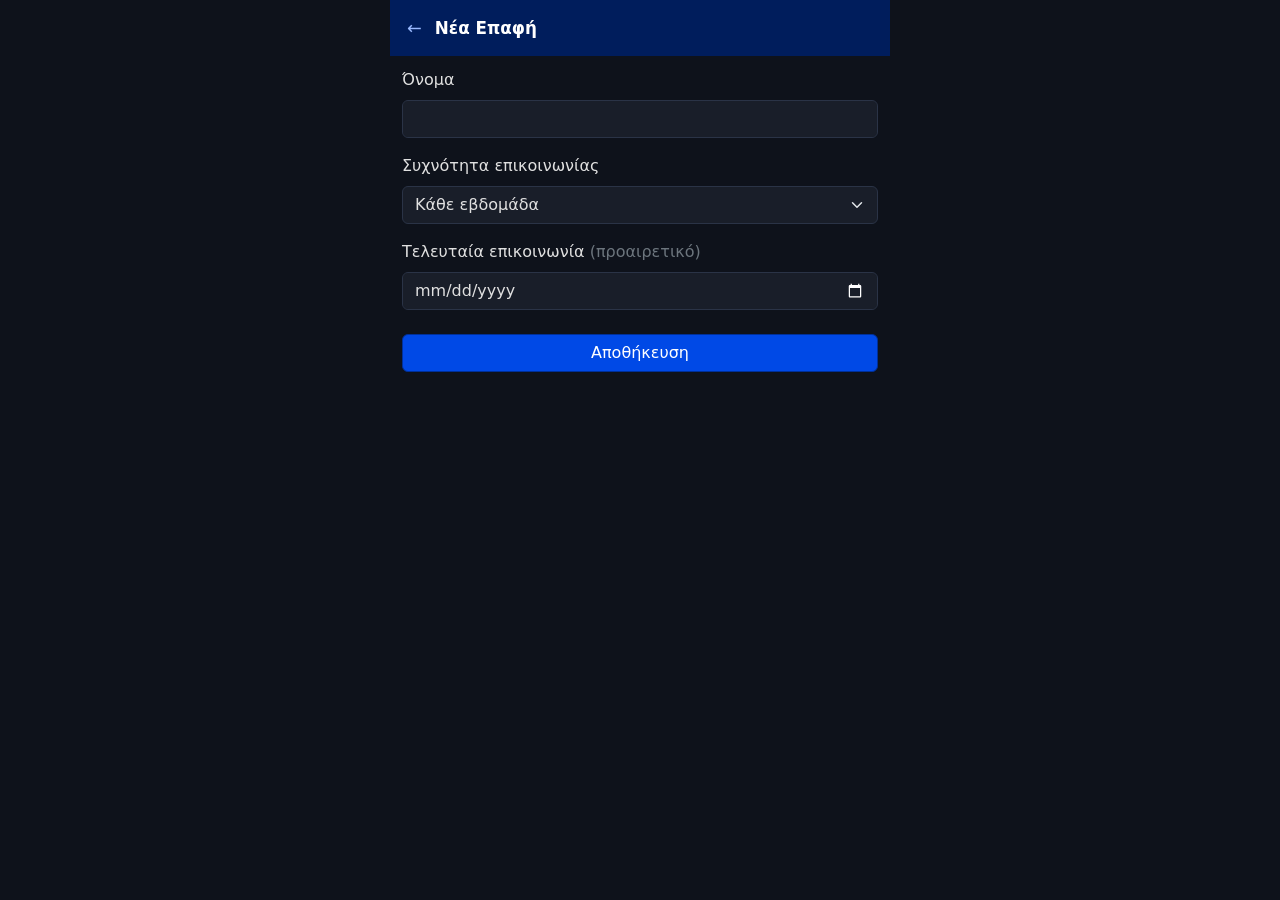
==== public/app/add-connection.html @ b29d00c0 "1.0 - Working app" ====
<!DOCTYPE html>
<html lang="el">
<head>
    <meta charset="utf-8">
    <meta name="viewport" content="width=device-width,initial-scale=1,shrink-to-fit=no">
    <title>Νέα Επαφή – Hearth</title>
    <link rel="icon" href="../favicon.ico">
    <meta name="theme-color" content="#0049e5">

    <link rel="stylesheet" href="../css/style.css">

    <script defer src="../js/Q.js"></script>
    <script defer src="../js/connection.js"></script>
    <script defer src="../js/network.js"></script>
    <script defer src="../js/add-connection.js"></script>
</head>

<body data-bs-theme="dark">

    <header class="page-header">
        <a href="../index.html" class="btn btn-link">←</a>
        <h1>Νέα Επαφή</h1>
    </header>

    <main class="main-content">
        <form id="add-form" novalidate>

            <div class="mb-3">
                <label for="name" class="form-label">Όνομα</label>
                <input type="text" class="form-control" id="name" autocomplete="off" required>
            </div>

            <div class="mb-3">
                <label for="frequency" class="form-label">Συχνότητα επικοινωνίας</label>
                <select class="form-select" id="frequency" required>
                    <option value="3">Κάθε 3 μέρες</option>
                    <option value="7" selected>Κάθε εβδομάδα</option>
                    <option value="14">Κάθε 2 εβδομάδες</option>
                    <option value="30">Κάθε μήνα</option>
                    <option value="60">Κάθε 2 μήνες</option>
                    <option value="90">Κάθε 3 μήνες</option>
                    <option value="180">Κάθε 6 μήνες</option>
                    <option value="365">Κάθε χρόνο</option>
                </select>
            </div>

            <div class="mb-4">
                <label for="last-communication" class="form-label">
                    Τελευταία επικοινωνία
                    <span class="text-secondary fw-normal">(προαιρετικό)</span>
                </label>
                <input type="date" class="form-control" id="last-communication">
            </div>

            <div class="d-grid">
                <button type="submit" class="btn btn-primary">Αποθήκευση</button>
            </div>

        </form>
    </main>

</body>
</html>
---- public/css/style.css ----
/* ============================================
   CSS LAYERS ORGANIZATION
   ============================================ */


   /* Declare layer order */
   @layer reset, framework, tokens, base, components, utilities;

   /* Import framework first (must be at the top) */
   @import url('https://cdn.jsdelivr.net/npm/bootstrap@5.3.8/dist/css/bootstrap.min.css') layer(framework);


/* ============================================
   LAYER: RESET
   ============================================ */

@layer reset {
    /* Prevent all non-defined custom elements from displaying */
    *:not(:defined) {
        display: none;
    }

    /* View transition between pages */
    @view-transition {
        navigation: auto;
    }
}

/* ============================================
   LAYER: TOKENS
   ============================================ */

@layer tokens {
    :root, [data-bs-theme=dark] {
        /* Brand colours */
        --color-primary:        hsl(221, 100%, 45%);
        --color-primary-dark:   hsl(221, 100%, 30%);
        --color-primary-light:  hsl(221, 100%, 60%);
        --color-accent:         hsl(32, 100%, 41%);
        --color-accent-hover:   hsl(36,  100%, 43%);

        /* Surface / background */
        --bs-body-bg:           hsl(221, 30%, 8%);
        --color-card-bg:        hsl(221, 25%, 13%);
        --color-header-bg:      hsl(221, 100%, 18%);

        /* Text */
        --bs-body-color:        hsl(0, 0%, 88%);
        --bs-heading-color:     hsl(0, 0%, 97%);
        --color-body-muted:     hsl(221, 20%, 55%);

        /* Borders */
        --border-color:         hsl(221, 25%, 22%);
        --bs-border-color:      hsl(221, 25%, 22%);

        /* Bootstrap overrides */
        --bs-primary:           var(--color-primary);
        --bs-primary-rgb:       0, 73, 229;
        --bs-link-color:        var(--color-primary-light);
        --bs-link-hover-color:  var(--color-primary-light);
    }
}

/* ============================================
   LAYER: BASE
   ============================================ */

@layer base {
    body {
        color-scheme: dark;
        background-color: var(--bs-body-bg);
        color: var(--bs-body-color);
        /* Mobile-first centered layout */
        max-width: 500px;
        margin-inline: auto;
        min-height: 100dvh;
        position: relative;
    }

    h1, h2, h3, h4, h5 {
        color: var(--bs-heading-color);
    }

    p {
        color: var(--bs-body-color);
        margin-bottom: revert;
    }

    .btn {
        font-weight: 500;
    }

    .btn-primary {
        background-color: var(--color-primary);
        border-color: var(--color-primary-dark);
        color: white;
        &:hover, &:focus {
            background-color: var(--color-primary-dark);
            border-color: var(--color-primary-dark);
            color: white;
        }
    }

    .btn-danger {
        color: white;
        background-color: hsl(348, 90%, 38%);
        border-color: hsl(348, 90%, 28%);
        &:hover {
            background-color: hsl(348, 90%, 32%);
        }
    }

    .form-control, .form-select {
        background-color: var(--color-card-bg);
        border-color: var(--border-color);
        color: var(--bs-body-color);
        &:focus {
            background-color: var(--color-card-bg);
            border-color: var(--color-primary);
            color: var(--bs-body-color);
            box-shadow: 0 0 0 0.2rem hsla(221, 100%, 45%, 0.25);
        }
    }

    /* Scrollbars */
    ::-webkit-scrollbar { width: 8px; height: 8px; }
    ::-webkit-scrollbar-track { background: hsl(221, 25%, 10%); }
    ::-webkit-scrollbar-thumb { background-color: hsl(221, 25%, 30%); border-radius: 4px; }
    ::-webkit-scrollbar-thumb:hover { background-color: hsl(221, 25%, 40%); }
    * { scrollbar-width: thin; scrollbar-color: hsl(221, 25%, 30%) hsl(221, 25%, 10%); }
}

/* ============================================
   LAYER: COMPONENTS
   ============================================ */

@layer components {

    /* ── App header (dashboard) ── */
    .app-header {
        display: flex;
        align-items: center;
        gap: 0.75rem;
        padding: 0.6rem 1rem;
        background-color: var(--color-header-bg);
        position: sticky;
        top: 0;
        z-index: 100;
    }

    .app-logo {
        width: 30px;
        height: 30px;
        object-fit: contain;
    }

    .app-title {
        font-size: 1.2rem;
        font-weight: 700;
        color: white;
        flex: 1;
        letter-spacing: 0.02em;
    }

    /* ── Page header (app/* pages) ── */
    .page-header {
        display: flex;
        align-items: center;
        gap: 0.5rem;
        padding: 0.5rem 0.75rem;
        background-color: var(--color-header-bg);
        position: sticky;
        top: 0;
        z-index: 100;
    }

    .page-header h1 {
        font-size: 1.05rem;
        font-weight: 600;
        margin: 0;
        color: white;
    }

    .page-header .btn-link {
        color: hsl(221, 100%, 80%);
        padding-inline: 0.25rem;
        text-decoration: none;
        font-size: 1.1rem;
        &:hover { color: white; }
    }

    /* ── Main content ── */
    .main-content {
        padding: 0.75rem 0.75rem 5rem;
    }

    /* ── Dashboard sections ── */
    .dashboard-section {
        margin-bottom: 1.25rem;
    }

    .section-title {
        font-size: 0.75rem;
        font-weight: 700;
        text-transform: uppercase;
        letter-spacing: 0.07em;
        color: var(--color-body-muted);
        margin-bottom: 0.5rem;
        padding-bottom: 0.3rem;
        border-bottom: 1px solid var(--border-color);
    }

    .section-title--overdue {
        color: var(--color-accent);
        border-bottom-color: hsla(36, 100%, 50%, 0.35);
    }

    /* ── Connection card ── */
    .connection-card {
        display: flex;
        align-items: center;
        gap: 0.6rem;
        padding: 0.65rem 0.75rem;
        margin-bottom: 0.4rem;
        background-color: var(--color-card-bg);
        border: 1px solid var(--border-color);
        border-radius: 0.5rem;
    }

    .connection-card--overdue {
        border-left: 3px solid var(--color-accent);
    }

    .connection-card__info {
        flex: 1;
        min-width: 0;
    }

    .connection-card__name {
        font-weight: 600;
        font-size: 0.95rem;
        white-space: nowrap;
        overflow: hidden;
        text-overflow: ellipsis;
        color: var(--bs-heading-color);
    }

    .connection-card__meta {
        font-size: 0.78rem;
        color: var(--color-body-muted);
        margin-top: 0.1rem;
    }

    .connection-card__meta--overdue {
        color: var(--color-accent);
    }

    .connection-card__actions {
        margin: 0.2rem;
        display: flex;
        gap: 1rem;
        flex-shrink: 0;
    }

    .connection-card__actions .btn {
        min-width: 3rem;
        min-height: 3rem;
        padding: 0.5rem 0.85rem;
        font-size: 1.05rem;
        display: flex;
        align-items: center;
        justify-content: center;
    }

    /* ── Empty state ── */
    .empty-state {
        color: var(--color-body-muted);
        font-size: 0.85rem;
        text-align: center;
        padding: 0.75rem;
        margin: 0;
    }

    /* ── Floating action button ── */
    .fab {
        position: fixed;
        bottom: 2rem;
        /* Center FAB within the 500px body column on any viewport width */
        right: max(1rem, calc((100vw - 500px) / 2 + 2.5rem));
        width: 4rem;
        height: 4rem;
        border-radius: 50%;
        background-color: var(--color-accent);
        color: white;
        display: flex;
        align-items: center;
        justify-content: center;
        font-size: 2rem;
        font-weight: 300;
        line-height: 1;
        /* padding-bottom: 0.1rem; */
        text-decoration: none;
        box-shadow: 0 4px 14px hsla(36, 100%, 50%, 0.4);
        z-index: 200;
        transition: background-color 0.15s;
    }

    .fab:hover {
        background-color: var(--color-accent-hover);
        color: white;
    }

}

/* ============================================
   LAYER: UTILITIES
   ============================================ */

@layer utilities {

    .center {
        display: block;
        text-align: center;
        margin-inline: auto;
    }

    .center-contents {
        display: grid;
        place-items: center;
    }

    .flash {
        animation: soft-glow 6s ease-in-out;
    }

    @keyframes soft-glow {
        0%   { opacity: 1; }
        25%  { opacity: 0.6; }
        50%  { opacity: 1; }
        75%  { opacity: 0.6; }
        100% { opacity: 1; }
    }
}
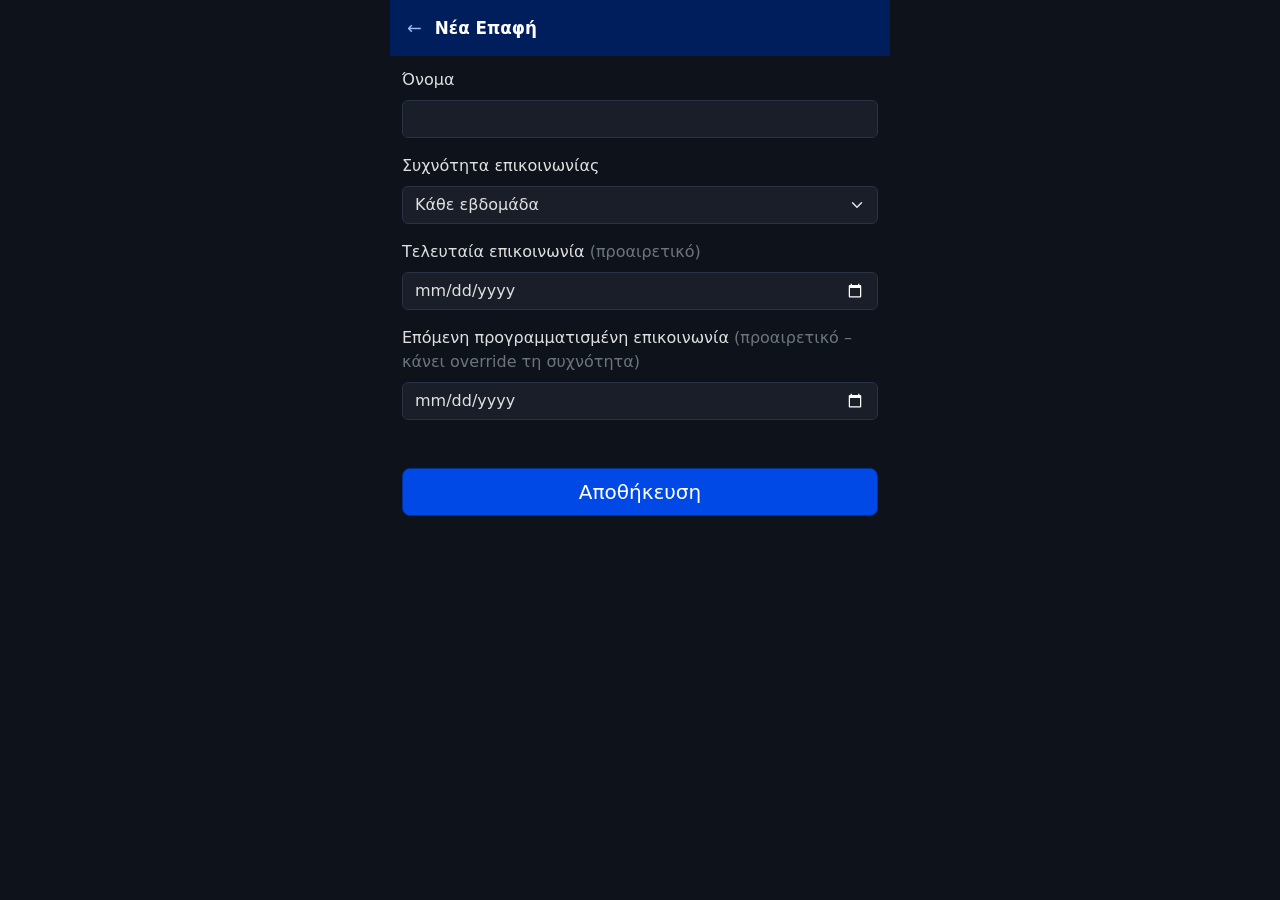
==== commit a7fbc0ef: "1.2 - Minor style" ====
--- a/public/app/add-connection.html
+++ b/public/app/add-connection.html
@@ -44,7 +44,7 @@
                 </select>
             </div>
 
-            <div class="mb-4">
+            <div class="mb-3">
                 <label for="last-communication" class="form-label">
                     Τελευταία επικοινωνία
                     <span class="text-secondary fw-normal">(προαιρετικό)</span>
@@ -52,8 +52,16 @@
                 <input type="date" class="form-control" id="last-communication">
             </div>
 
-            <div class="d-grid">
-                <button type="submit" class="btn btn-primary">Αποθήκευση</button>
+            <div class="mb-4">
+                <label for="scheduled-next" class="form-label">
+                    Επόμενη προγραμματισμένη επικοινωνία
+                    <span class="text-secondary fw-normal">(προαιρετικό – κάνει override τη συχνότητα)</span>
+                </label>
+                <input type="date" class="form-control" id="scheduled-next">
+            </div>
+
+            <div class="d-grid mt-5">
+                <button type="submit" class="btn btn-primary btn-lg">Αποθήκευση</button>
             </div>
 
         </form>
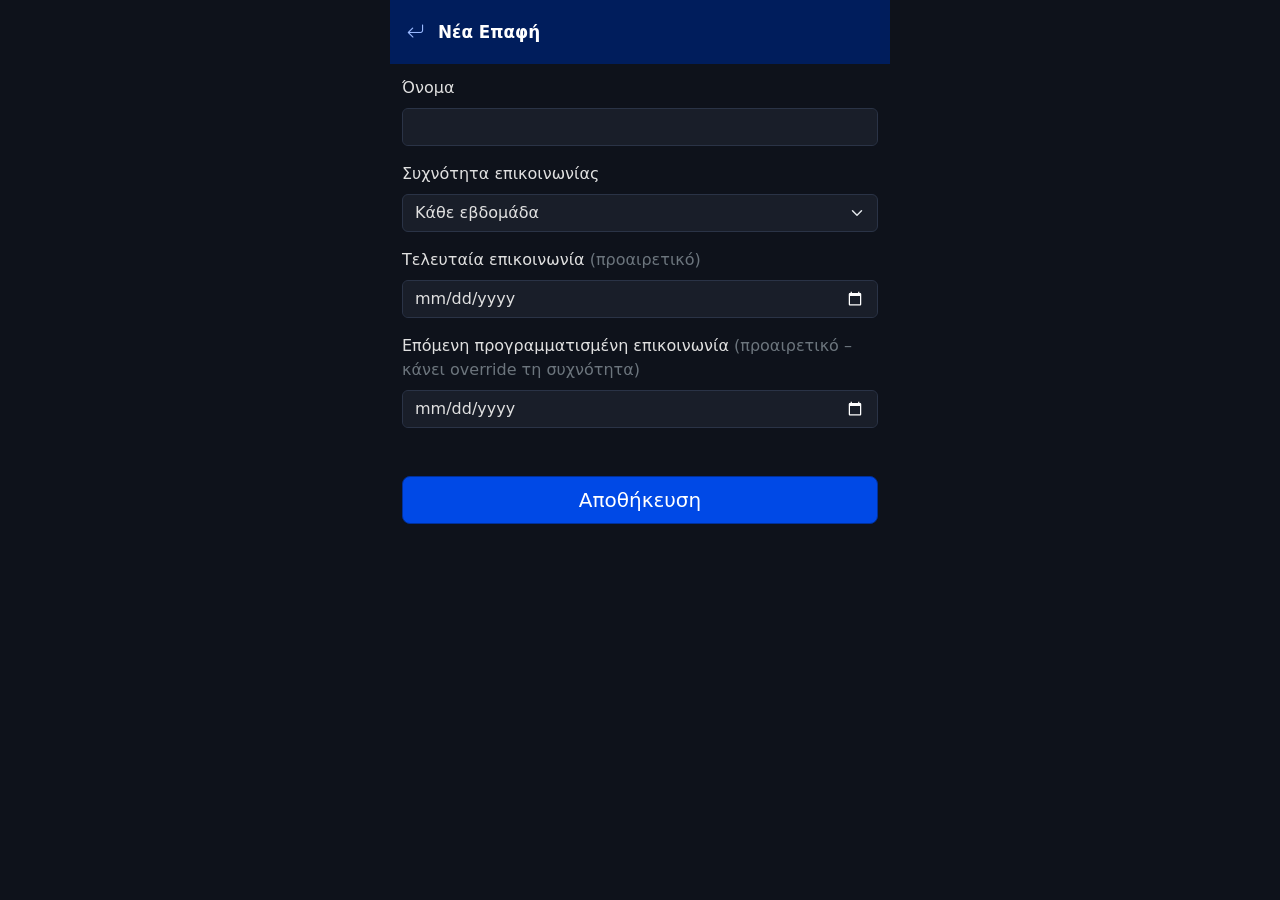
==== commit 3134d8ba: "1.4.2 - Push settings" ====
--- a/public/app/add-connection.html
+++ b/public/app/add-connection.html
@@ -18,7 +18,7 @@
 <body data-bs-theme="dark">
 
     <header class="page-header">
-        <a href="../index.html" class="btn btn-link">←</a>
+        <a href="../index.html" class="btn btn-link"><i class="bi bi-arrow-return-left"></i></a>
         <h1>Νέα Επαφή</h1>
     </header>
 
--- a/public/css/style.css
+++ b/public/css/style.css
@@ -8,6 +8,7 @@
 
    /* Import framework first (must be at the top) */
    @import url('https://cdn.jsdelivr.net/npm/bootstrap@5.3.8/dist/css/bootstrap.min.css') layer(framework);
+   @import url('https://cdn.jsdelivr.net/npm/bootstrap-icons@1.13.1/font/bootstrap-icons.min.css') layer(framework);
 
 
 /* ============================================
@@ -138,6 +139,7 @@
 
     /* ── App header (dashboard) ── */
     .app-header {
+        height: 4rem;
         display: flex;
         align-items: center;
         gap: 0.75rem;
@@ -149,8 +151,8 @@
     }
 
     .app-logo {
-        width: 30px;
-        height: 30px;
+        width: 3.2rem;
+        height: 3.2rem;
         object-fit: contain;
     }
 
@@ -162,8 +164,28 @@
         letter-spacing: 0.02em;
     }
 
+    .header-icon-btn {
+        display: flex;
+        align-items: center;
+        justify-content: center;
+        width: 3rem;
+        height: 3rem;
+        border-radius: 50%;
+        color: rgba(255, 255, 255, 0.75);
+        text-decoration: none;
+        font-size: 1.4rem;
+        transition: background-color 0.15s, color 0.15s;
+    }
+
+    .header-icon-btn:hover,
+    .header-icon-btn:focus-visible {
+        background-color: rgba(255, 255, 255, 0.1);
+        color: white;
+    }
+
     /* ── Page header (app/* pages) ── */
     .page-header {
+        height: 4rem;
         display: flex;
         align-items: center;
         gap: 0.5rem;
@@ -237,12 +259,20 @@
     }
 
     .connection-card__name {
+        display: inline-block;
         font-weight: 600;
         font-size: 0.95rem;
         white-space: nowrap;
         overflow: hidden;
         text-overflow: ellipsis;
         color: var(--bs-heading-color);
+        text-decoration: none;
+    }
+
+    .connection-card__name:hover,
+    .connection-card__name:focus-visible {
+        color: var(--color-primary-light);
+        text-decoration: none;
     }
 
     .connection-card__meta {
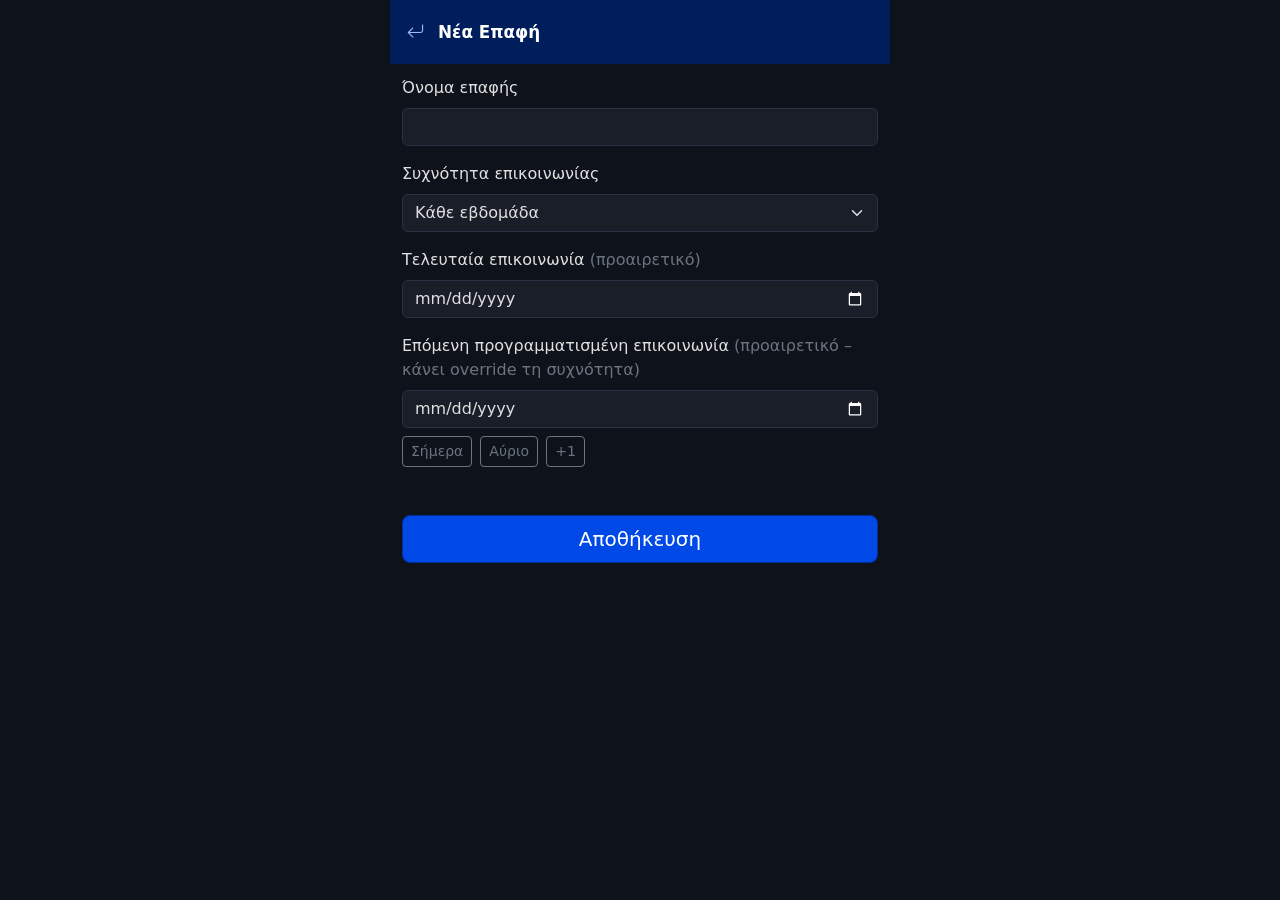
==== commit c09b8370: "1.6.1 - Postpone logic updated" ====
--- a/public/app/add-connection.html
+++ b/public/app/add-connection.html
@@ -26,7 +26,7 @@
         <form id="add-form" novalidate>
 
             <div class="mb-3">
-                <label for="name" class="form-label">Όνομα</label>
+                <label for="name" class="form-label">Όνομα επαφής</label>
                 <input type="text" class="form-control" id="name" autocomplete="off" required>
             </div>
 
@@ -58,6 +58,11 @@
                     <span class="text-secondary fw-normal">(προαιρετικό – κάνει override τη συχνότητα)</span>
                 </label>
                 <input type="date" class="form-control" id="scheduled-next">
+                <div class="mt-2 d-flex gap-2">
+                    <button type="button" class="btn btn-sm btn-outline-secondary" id="sched-today">Σήμερα</button>
+                    <button type="button" class="btn btn-sm btn-outline-secondary" id="sched-tomorrow">Αύριο</button>
+                    <button type="button" class="btn btn-sm btn-outline-secondary" id="sched-plus1">+1</button>
+                </div>
             </div>
 
             <div class="d-grid mt-5">
